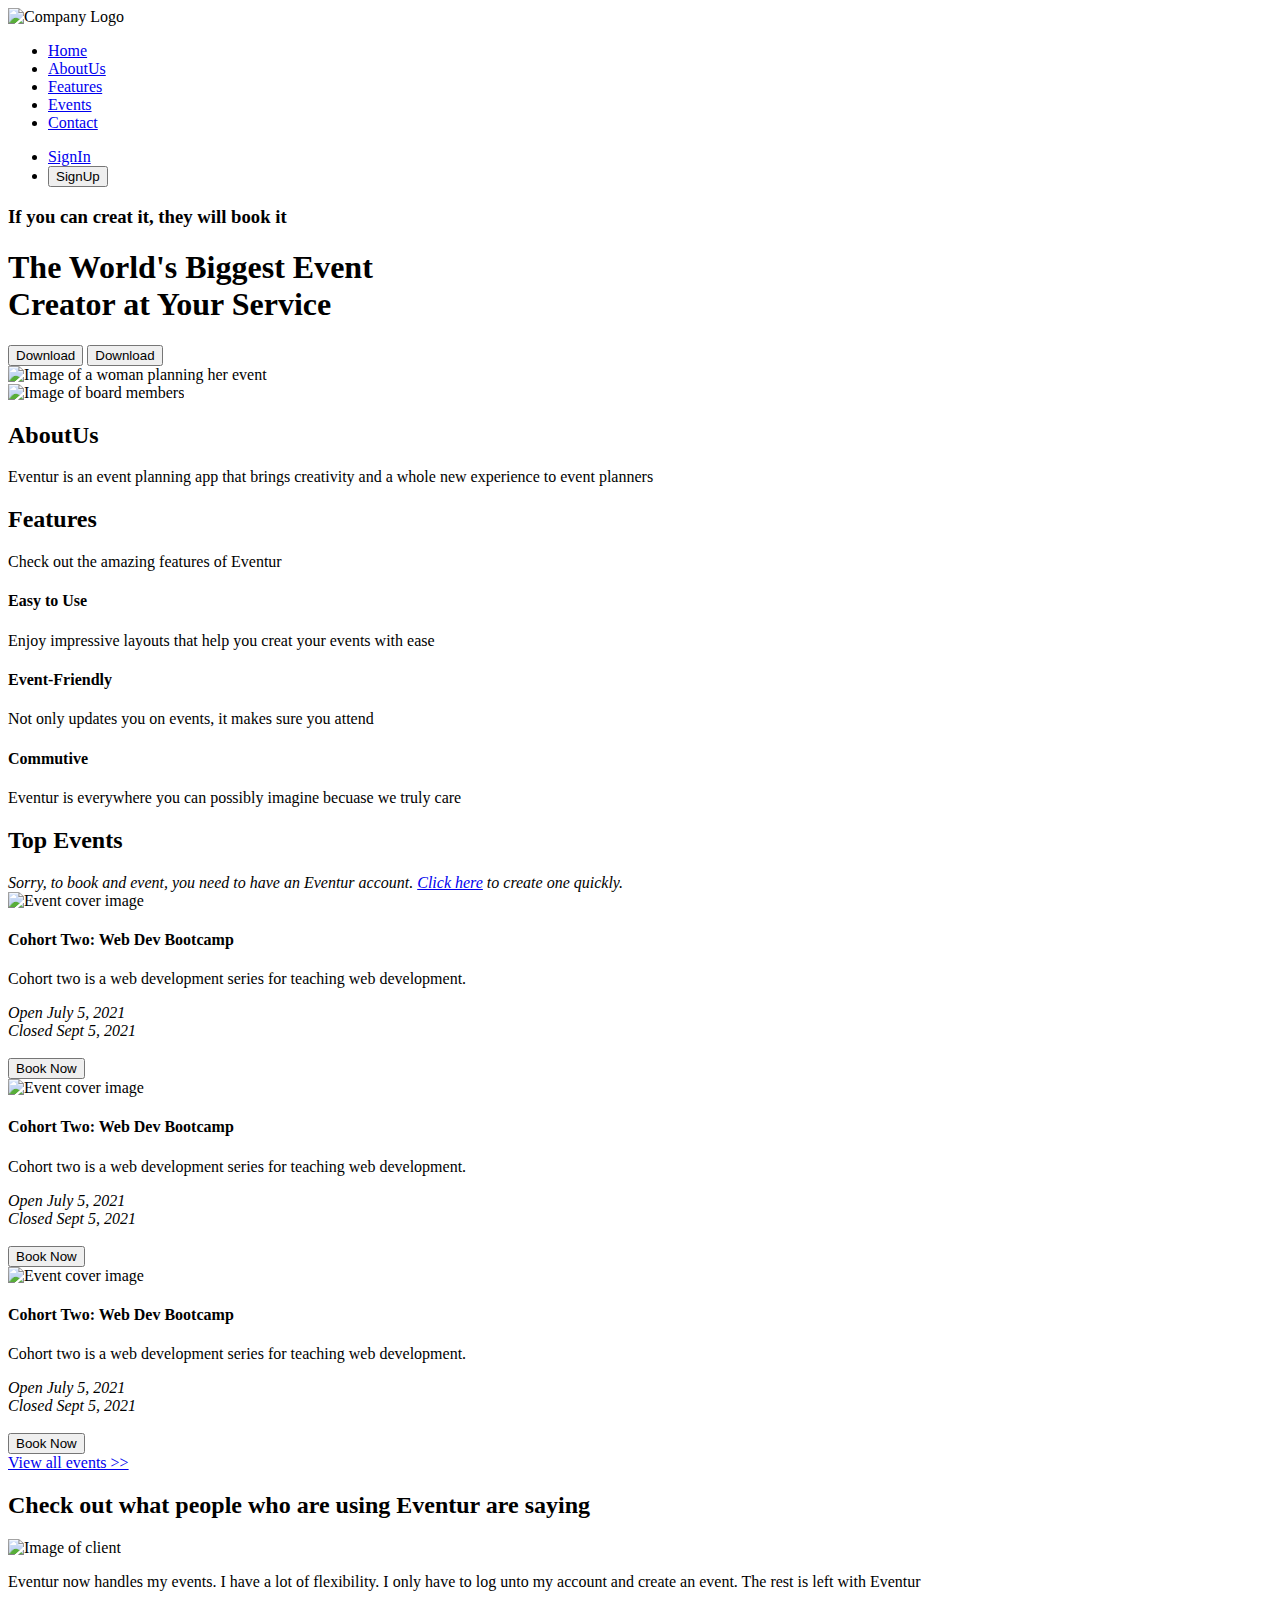
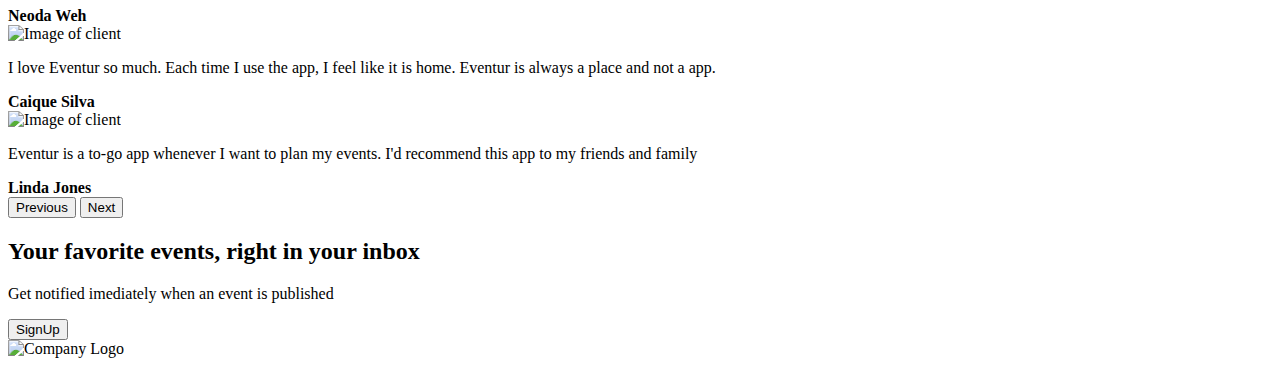
==== index.html @ 61d42c4d "Add files via upload" ====
<!DOCTYPE html>
<html lang="en" dir="ltr">
  <head>
    <meta charset="utf-8">
    <title>Eventur | Home</title>

    <!-- Code Debugged by Kwitee D. Gaylah -->

    <!-- Google Fonts -->
    <link href="https://fonts.googleapis.com/css2?family=Poppins:ital,wght@0,100;0,200;0,300;0,400;0,500;0,600;0,700;0,800;0,900;1,100;1,200;1,300;1,400;1,500;1,600;1,700;1,800;1,900&family=Raleway:ital,wght@0,100;0,200;0,300;0,400;0,500;0,600;0,700;0,800;0,900;1,100;1,200;1,300;1,400;1,500;1,600;1,700;1,800;1,900&display=swap" rel="stylesheet">

    <!-- Bootstrap CSS  -->
    <link href="https://cdn.jsdelivr.net/npm/bootstrap@5.0.2/dist/css/bootstrap.min.css" rel="stylesheet" integrity="sha384-EVSTQN3/azprG1Anm3QDgpJLIm9Nao0Yz1ztcQTwFspd3yD65VohhpuuCOmLASjC" crossorigin="anonymous">

    <!-- JavaScript Bundle with Popper -->
    <script src="https://cdn.jsdelivr.net/npm/bootstrap@5.0.2/dist/js/bootstrap.bundle.min.js" integrity="sha384-MrcW6ZMFYlzcLA8Nl+NtUVF0sA7MsXsP1UyJoMp4YLEuNSfAP+JcXn/tWtIaxVXM" crossorigin="anonymous"></script>

    <!-- Custom CSS -->
    <link rel="stylesheet" href="./css/styles.css">

    <!-- Fontawesome -->
    <link rel="stylesheet" href="https://pro.fontawesome.com/releases/v5.10.0/css/all.css" integrity="sha384-AYmEC3Yw5cVb3ZcuHtOA93w35dYTsvhLPVnYs9eStHfGJvOvKxVfELGroGkvsg+p" crossorigin="anonymous"/>
  </head>

  <body>
    <!-- Navigation & Hero Section -->

    <section id="hero">

      <!-- Navigation Bar -->

      <nav class="navbar navbar-expand-lg navbar-light bg-white">
        <div class="container">
        <img src="images/logo.png" alt="Company Logo">

        <ul class="navbar-nav">
          <li class="nav-item"><a class="nav-link active" href="index.html">Home</a></li>
          <li class="nav-item"><a class="nav-link" href="#about-us">AboutUs</a></li>
          <li class="nav-item"><a class="nav-link" href="#features">Features</a></li>
          <li class="nav-item"><a class="nav-link" href="#top-events">Events</a></li>
          <li class="nav-item"><a class="nav-link" href="#footer">Contact</a></li>
        </ul>

        <ul class="navbar-nav">
          <li class="nav-item"><a class="nav-link" href="#">SignIn</a></li>
          <li class="nav-item"> <button type="button" name="button" class="btn btn-sm btn-dark signup-btn">SignUp</button></li>
        </ul>
        </div>
      </nav>

      <!-- Hero Section -->

      <div class="container hero-content">
        <div class="row">

          <div class="col-6 hero-div">
            <h3>If you can creat it, they will book it</h3>
            <h1 >The World's Biggest Event <br>Creator at Your Service</h1>
            <button type="button" name="button" class="btn btn-dark hero-btn1 m"><i class="fab fa-google-play"></i> Download</button>
            <button type="button" name="button" class="btn btn-outline-dark hero-btn2 mx-3"><i class="fab fa-apple"></i> Download</button>
          </div>

          <div class="col-6 hero-div">
            <img src="images/event-planner.svg" alt="Image of a woman planning her event">
          </div>
      </div>
      </div>
    </section>

    <!-- About Us Section -->

    <section id="about-us">

      <div class="row">

        <div class="col-6">
          <img src="images/aboutus.jpg" alt="Image of board members" class="aboutus-img">
        </div>

        <div class="col-6">
          <h2>AboutUs</h2>
          <p class="aboutus-txt">Eventur is an event planning app that brings creativity and a whole new experience to event planners</p>

        </div>

      </div>
    </section>

    <!-- Features Section -->

    <section id="features">
      <h2>Features</h2>
      <p>Check out the amazing features of Eventur</p>

      <div class="row">

        <div class="col-4">
          <div class="icon-div">
            <i class="fas fa-mouse-alt"></i>
          </div>
          <h4>Easy to Use</h4>
          <p>Enjoy impressive layouts that help you creat your events with ease</p>
        </div>

      <!.. THE MOUSE ICON WON'T DISPLAY...>  
       
        <div class="col-4">
          <div class="icon-div">
            <i class="fas fa-calendar-minus"></i>
          </div>
          <h4>Event-Friendly</h4>
          <p>Not only updates you on events, it makes sure you attend</p>
        </div>

        <div class="col-4">
          <div class="icon-div">
            <i class="far fa-comment-dots"></i>
          </div>
          <h4>Commutive</h4>
          <p>Eventur is everywhere you can possibly imagine becuase we truly care</p>
        </div>
      </div>
    </section>

    <!-- Top Events Section -->

    <section id="top-events">
      <h2>Top Events</h2>

      <div class="alert-div">
        <i class="fas fa-exclamation-circle"> Sorry, to book and event, you need to have an Eventur account. <a href="#">Click here</a> to create one quickly.</i>
      </div>
      <div class="row">


        <div class="col-4">
          <div class="event-div">
            <img src="images/computer.jpg" alt="Event cover image" class="event-img">
            <h4>Cohort Two: Web Dev Bootcamp</h4>
            <p>Cohort two is a web development series for teaching web development.</p>
            <em>Open July 5, 2021</em><br>
            <em>Closed Sept 5, 2021</em><br><br>
            <button type="button" name="button" class="btn btn-dark event-btn">Book Now</button>
          </div>
        </div>

        <div class="col-4">
          <div class="event-div">
            <img src="images/wedding.jpg" alt="Event cover image" class="event-img">
            <h4>Cohort Two: Web Dev Bootcamp</h4>
            <p>Cohort two is a web development series for teaching web development.</p>
            <em>Open July 5, 2021</em><br>
            <em>Closed Sept 5, 2021</em><br><br>
            <button type="button" name="button" class="btn btn-dark event-btn">Book Now</button>
          </div>
        </div>

        <div class="col-4">
          <div class="event-div">
            <img src="images/wedding2.jpg" alt="Event cover image" class="event-img">
            <h4>Cohort Two: Web Dev Bootcamp</h4>
            <p>Cohort two is a web development series for teaching web development.</p>
            <em>Open July 5, 2021</em><br>
            <em>Closed Sept 5, 2021</em><br><br>
            <button type="button" name="button" class="btn btn-dark event-btn">Book Now</button>
          </div>
        </div>
      </div>
      <a href="events.html">View all events >> </a>

    </section>

    <!-- Testimonials Section -->

    <section id="testimonials">

        <h2>Check out what people who are using Eventur are saying</h2>

      <div id="carouselExampleControlsNoTouching" class="carousel slide" data-bs-touch="false" data-bs-interval="false">
        <div class="carousel-inner">
          <div class="carousel-item active client-div">
            <img src="images/neoda.jpg" alt="Image of client" class="client-img">
            <p>Eventur now handles my events. I have a lot of flexibility. I only have to log unto my account and create an event. The rest is left with Eventur</p>
            <strong>Neoda Weh</strong>
          </div>
          <div class="carousel-item client-div">
            <img src="images/ciaque.jpg" alt="Image of client" class="client-img">
            <p>I love Eventur so much. Each time I use the app, I feel like it is home. Eventur is always a place and not a app.</p>
            <strong>Caique Silva</strong>
          </div>
          <div class="carousel-item client-div">
            <img src="images/linda.jpg" alt="Image of client" class="client-img">
            <p>Eventur is a to-go app whenever I want to plan my events. I'd recommend this app to my friends and family</p>
            <strong>Linda Jones</strong>
          </div>
        </div>
        <button class="carousel-control-prev" type="button" data-bs-target="#carouselExampleControlsNoTouching" data-bs-slide="prev">
          <span class="carousel-control-prev-icon" aria-hidden="true"></span>
          <span class="visually-hidden">Previous</span>
        </button>
        <button class="carousel-control-next" type="button" data-bs-target="#carouselExampleControlsNoTouching" data-bs-slide="next">
          <span class="carousel-control-next-icon" aria-hidden="true"></span>
          <span class="visually-hidden">Next</span>
        </button>
      </div>

    </section>

    <!-- Call to Action Section -->

    <section id="cta">
      <h2>Your favorite events, right in your inbox</h2>
      <p>Get notified imediately when an event is published</p>
      <button type="button" name="button" class="btn btn-dark cta-btn">SignUp</button>
    </section>

    <!-- Footer Section -->

    <footer id="footer">
      <div class="icons-div">
        <img src="images/logo.png" alt="Company Logo"><br>
        <i class="fab fa-facebook contact-icon"></i>
        <i class="fab fa-instagram contact-icon"></i>
        <i class="fab fa-skype contact-icon"></i>
        <i class="fab fa-twitter contact-icon"></i>
        <i class="fab fa-youtube contact-icon"></i>
      </div>
    </footer>

  </body>
</html>
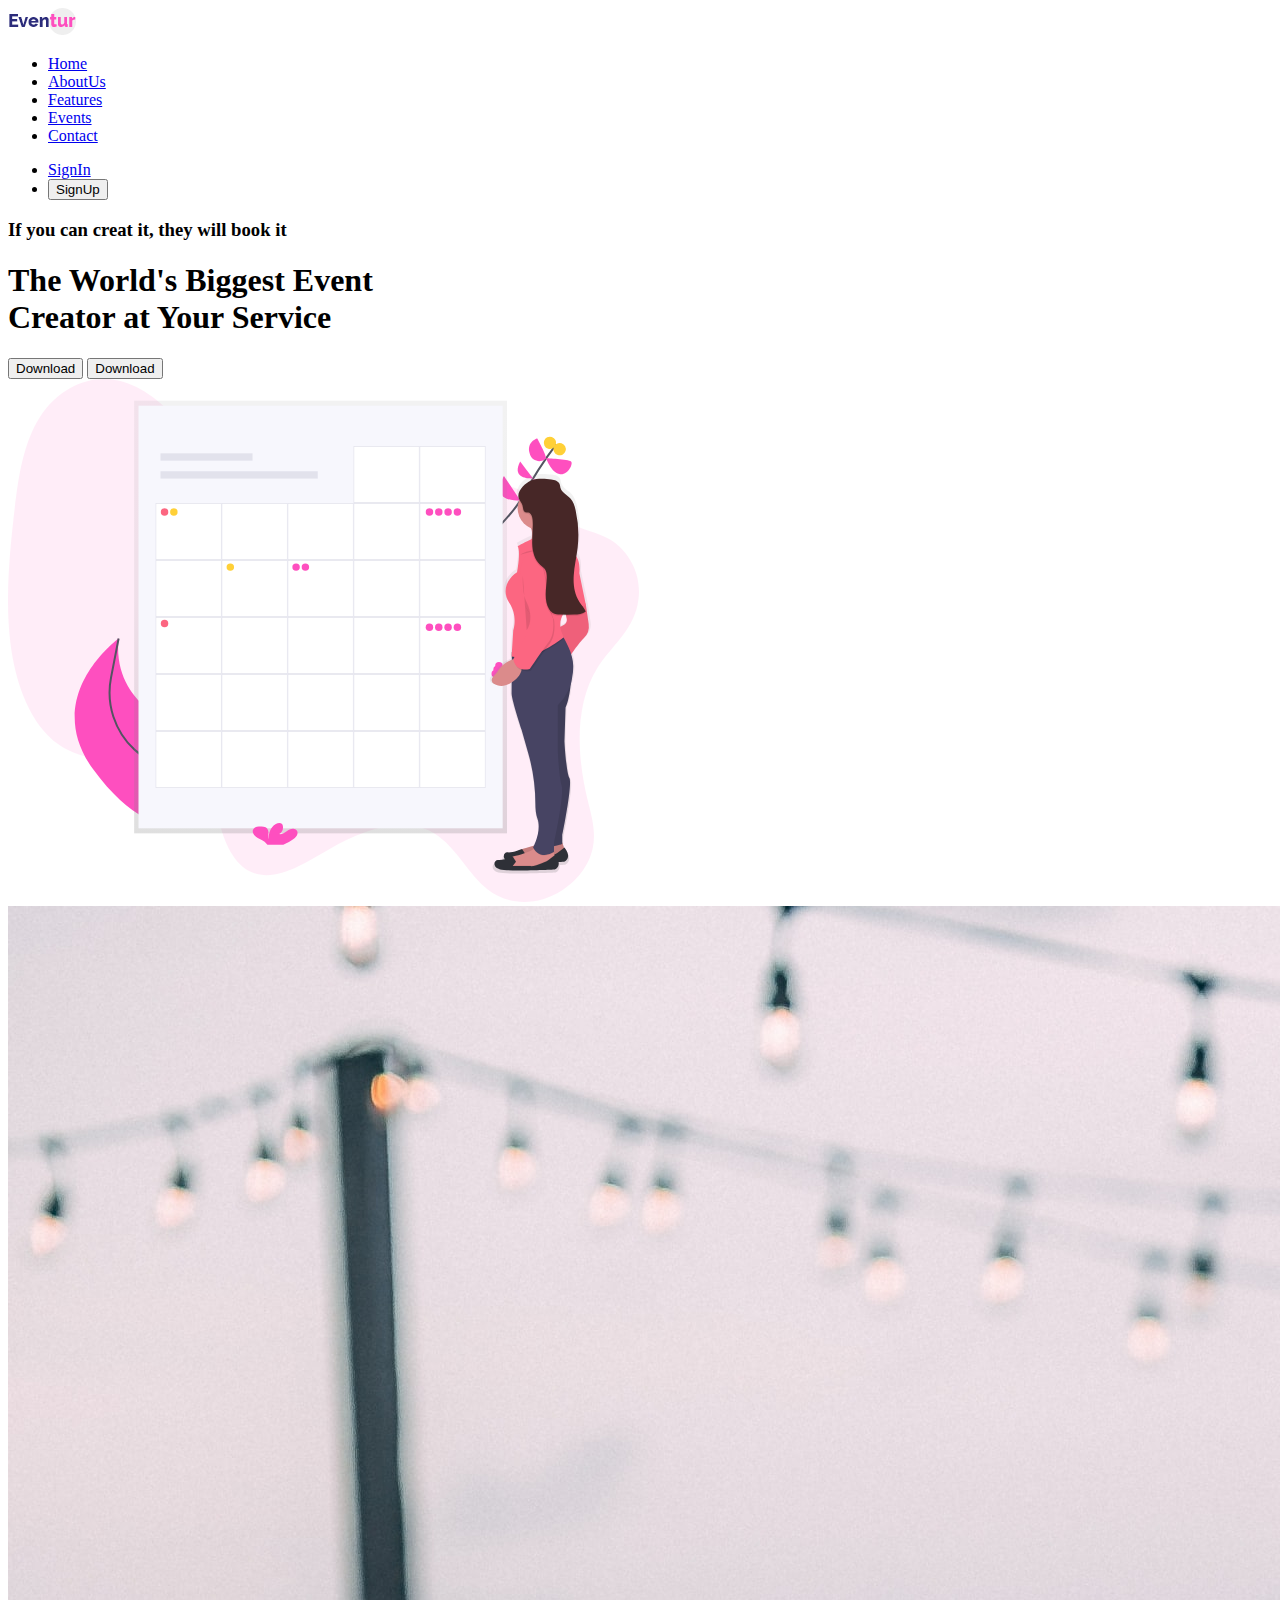
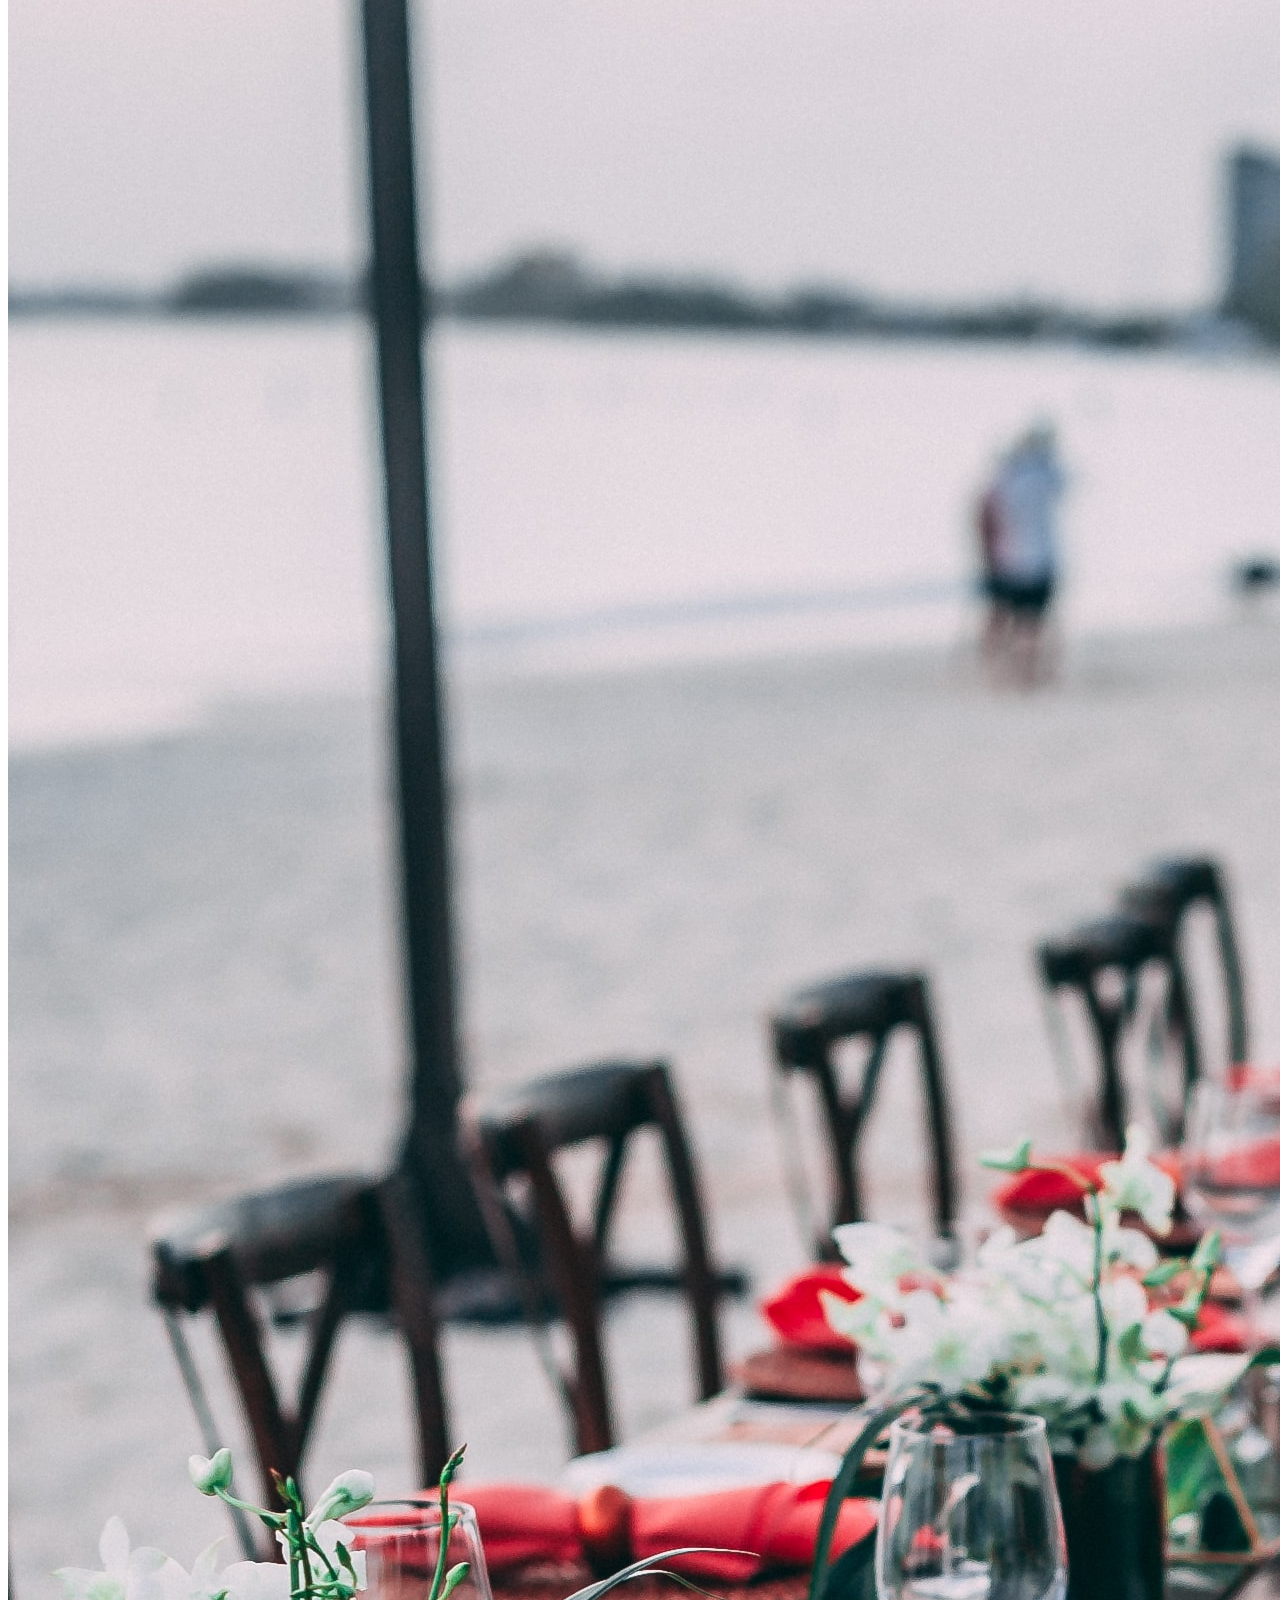
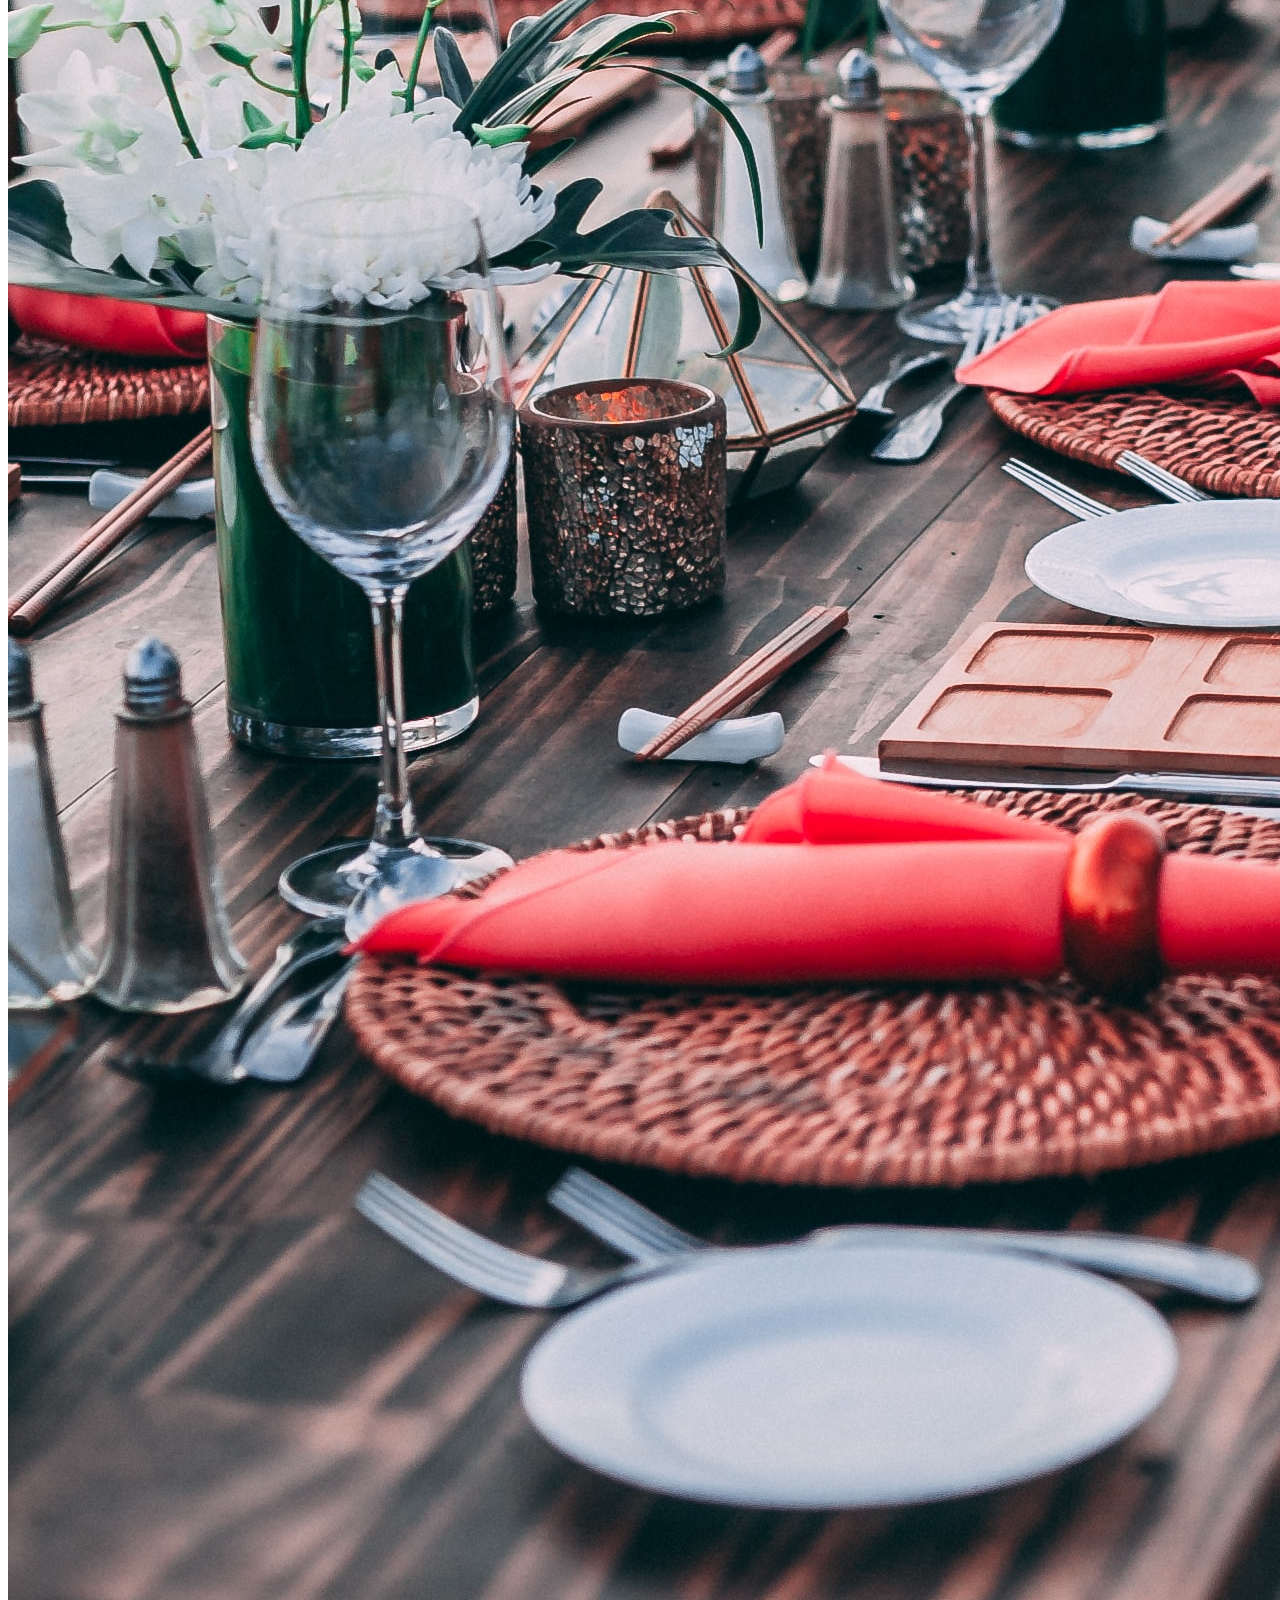
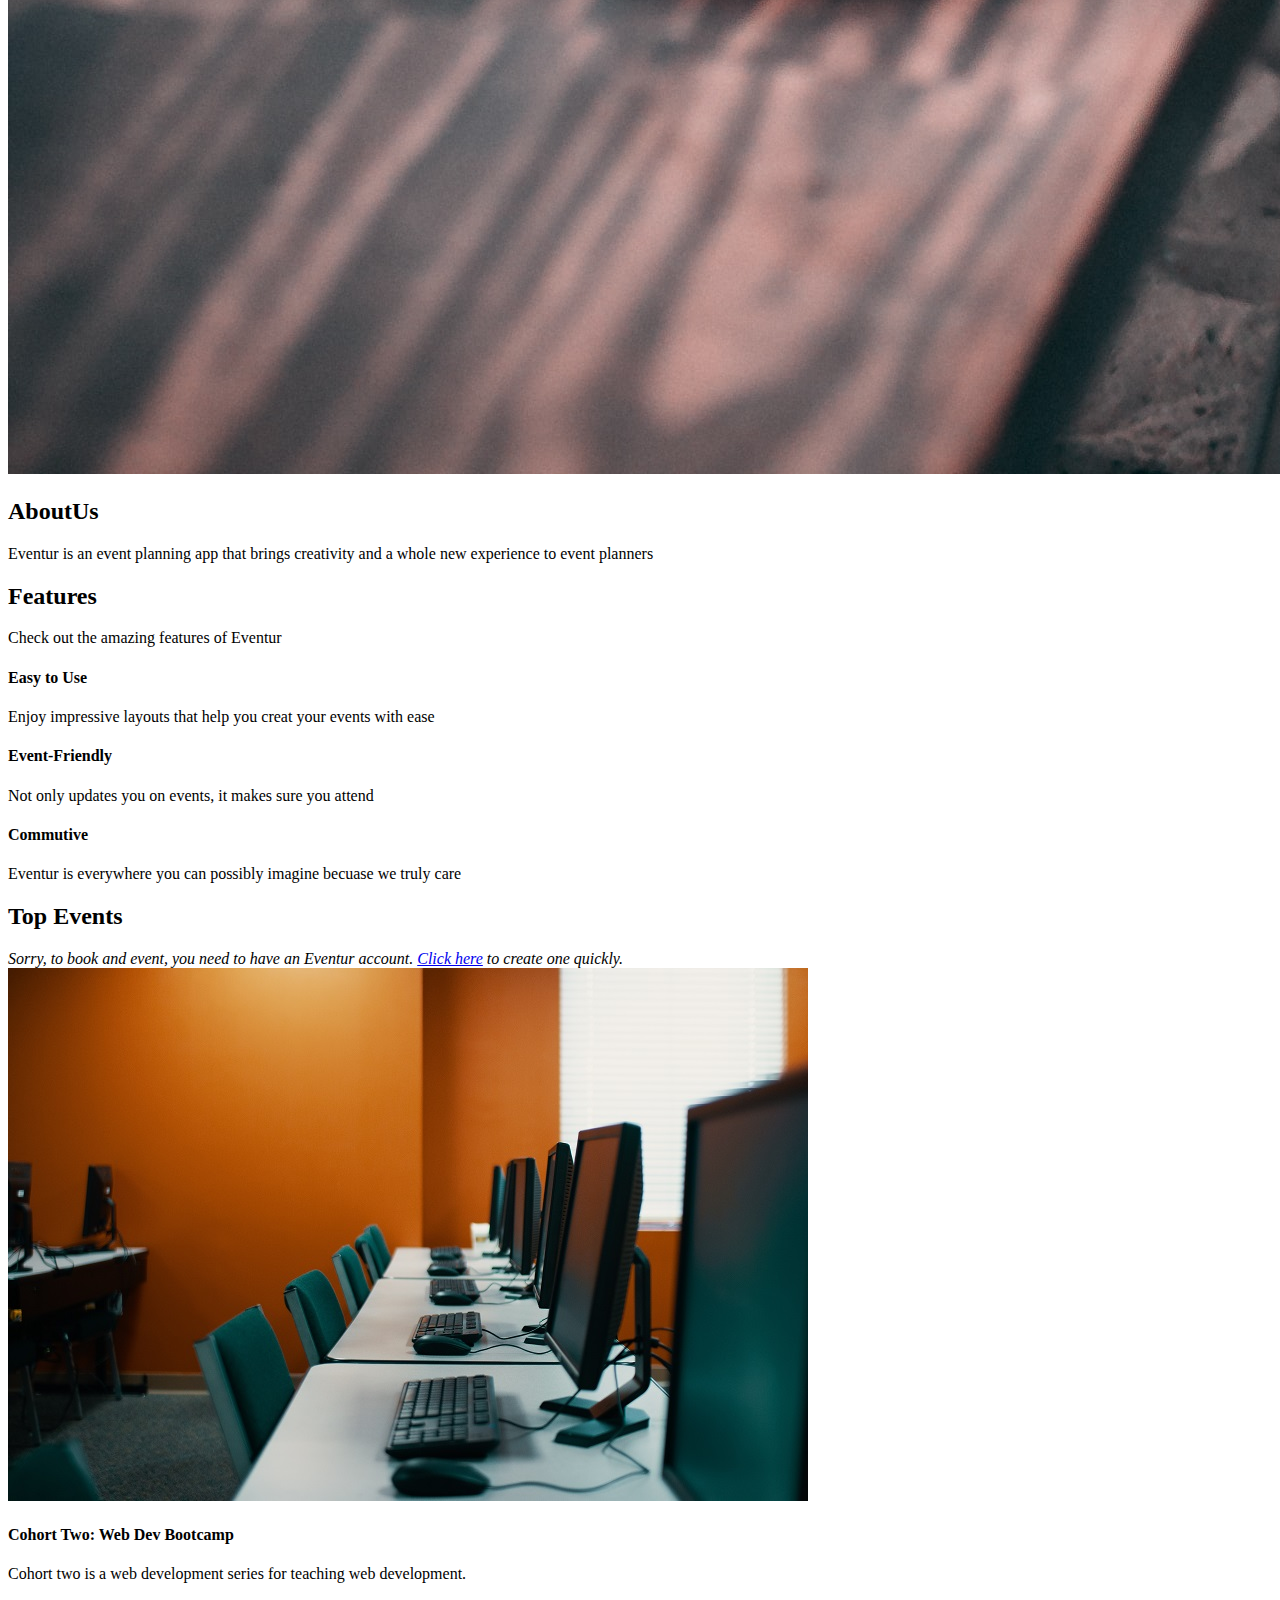
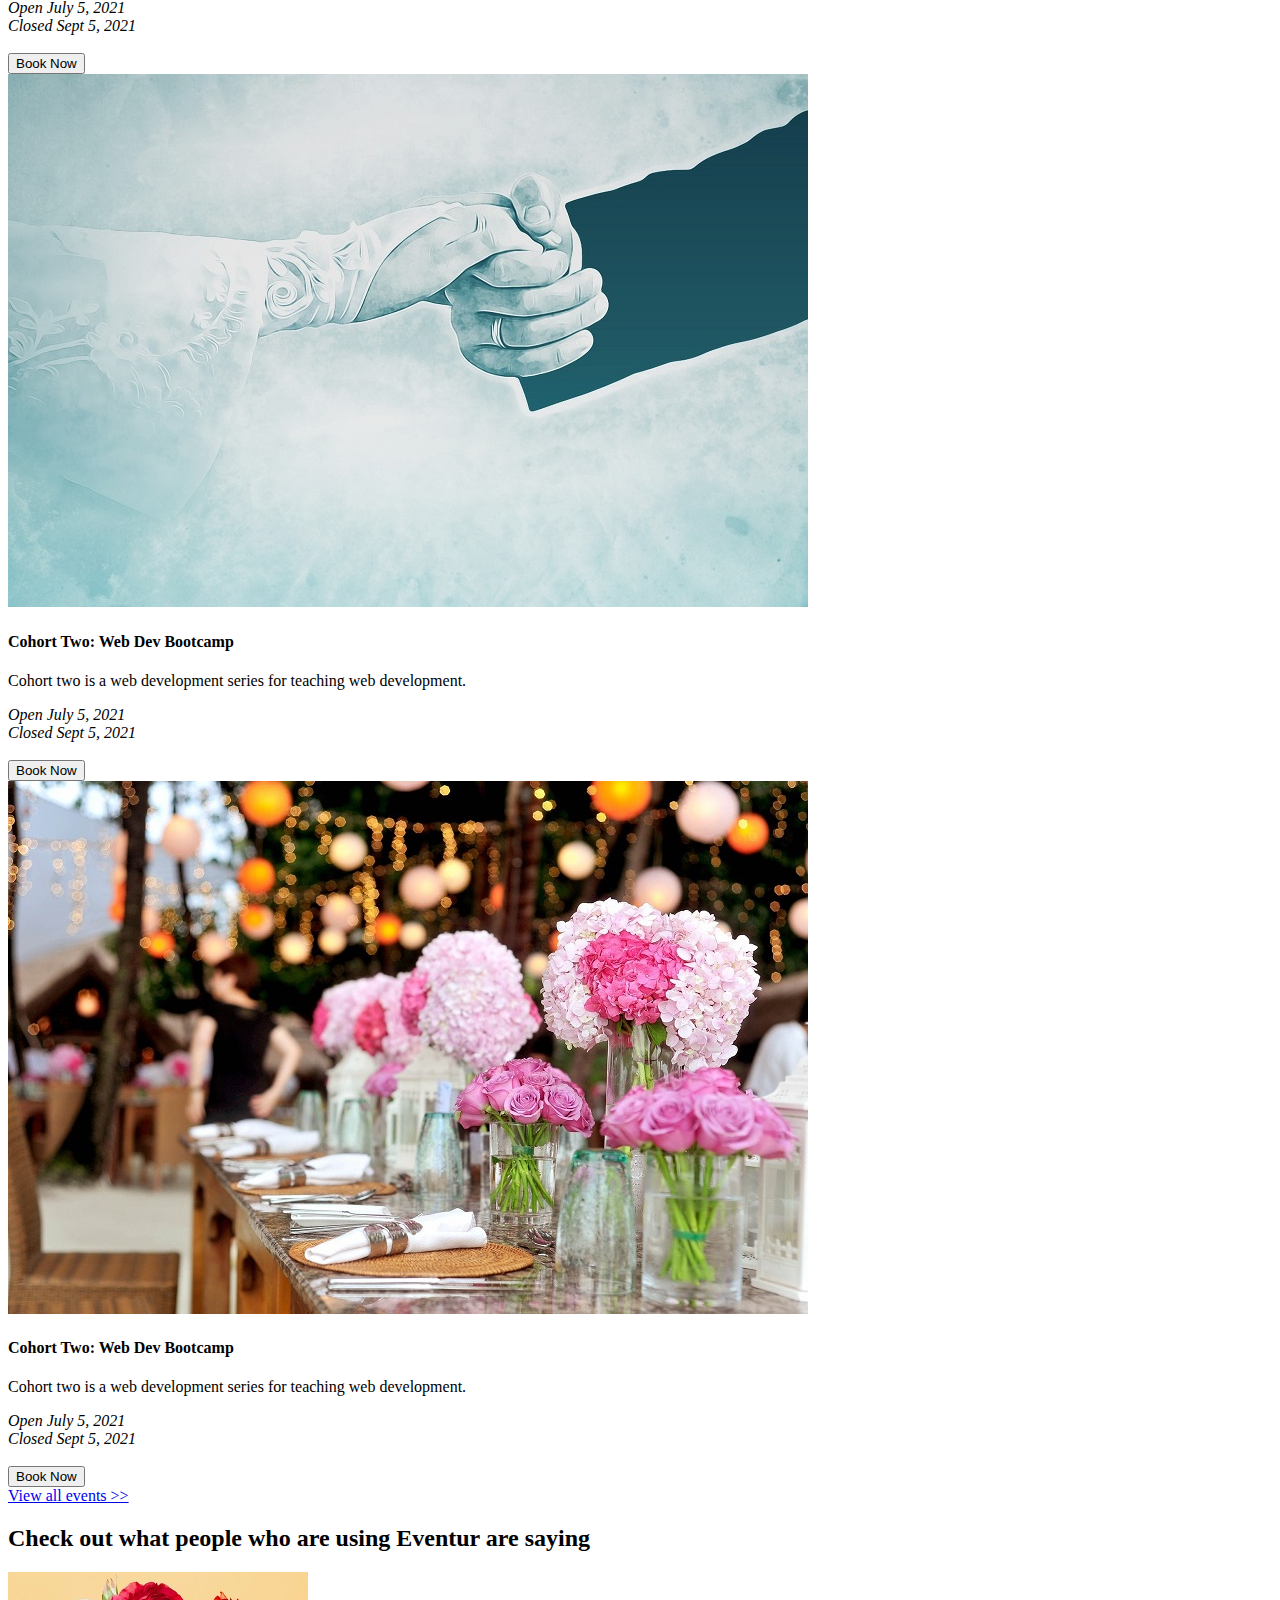
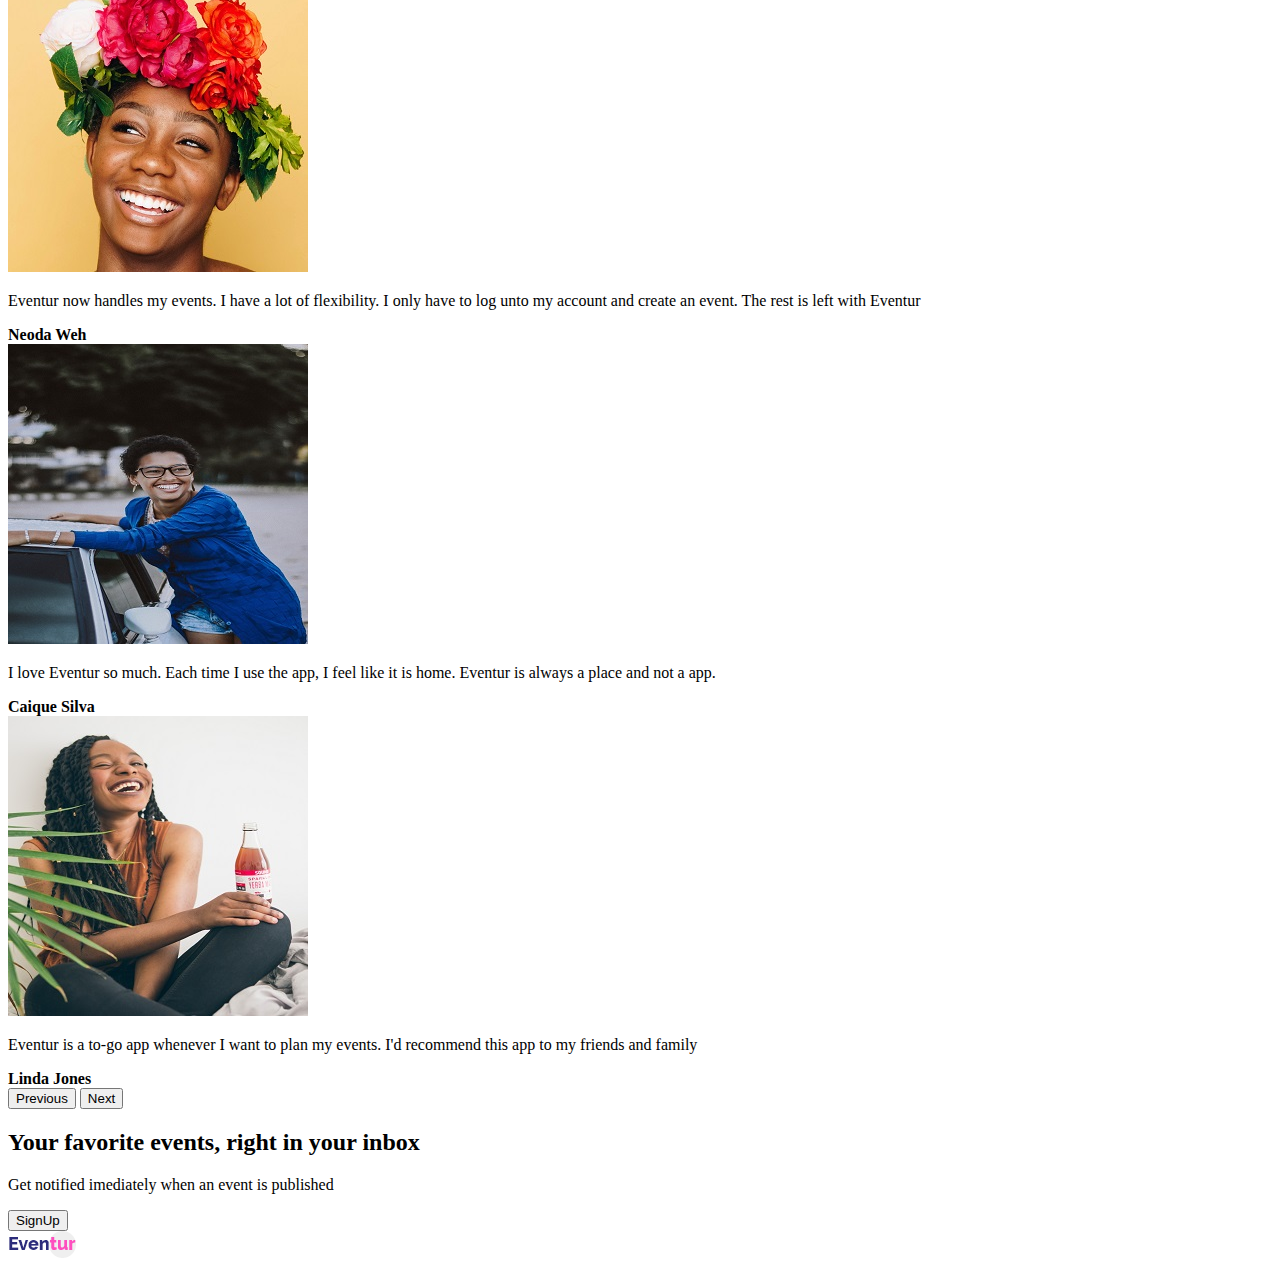
==== commit 2ebcf835: "Update index.html" ====
--- a/index.html
+++ b/index.html
@@ -31,7 +31,7 @@
 
       <nav class="navbar navbar-expand-lg navbar-light bg-white">
         <div class="container">
-        <img src="images/logo.png" alt="Company Logo">
+        <img src="logo.png" alt="Company Logo">
 
         <ul class="navbar-nav">
           <li class="nav-item"><a class="nav-link active" href="index.html">Home</a></li>
@@ -61,7 +61,7 @@
           </div>
 
           <div class="col-6 hero-div">
-            <img src="images/event-planner.svg" alt="Image of a woman planning her event">
+            <img src="event-planner.svg" alt="Image of a woman planning her event">
           </div>
       </div>
       </div>
@@ -74,7 +74,7 @@
       <div class="row">
 
         <div class="col-6">
-          <img src="images/aboutus.jpg" alt="Image of board members" class="aboutus-img">
+          <img src="aboutus.jpg" alt="Image of board members" class="aboutus-img">
         </div>
 
         <div class="col-6">
@@ -135,7 +135,7 @@
 
         <div class="col-4">
           <div class="event-div">
-            <img src="images/computer.jpg" alt="Event cover image" class="event-img">
+            <img src="computer.jpg" alt="Event cover image" class="event-img">
             <h4>Cohort Two: Web Dev Bootcamp</h4>
             <p>Cohort two is a web development series for teaching web development.</p>
             <em>Open July 5, 2021</em><br>
@@ -146,7 +146,7 @@
 
         <div class="col-4">
           <div class="event-div">
-            <img src="images/wedding.jpg" alt="Event cover image" class="event-img">
+            <img src="wedding.jpg" alt="Event cover image" class="event-img">
             <h4>Cohort Two: Web Dev Bootcamp</h4>
             <p>Cohort two is a web development series for teaching web development.</p>
             <em>Open July 5, 2021</em><br>
@@ -157,7 +157,7 @@
 
         <div class="col-4">
           <div class="event-div">
-            <img src="images/wedding2.jpg" alt="Event cover image" class="event-img">
+            <img src="wedding2.jpg" alt="Event cover image" class="event-img">
             <h4>Cohort Two: Web Dev Bootcamp</h4>
             <p>Cohort two is a web development series for teaching web development.</p>
             <em>Open July 5, 2021</em><br>
@@ -179,17 +179,17 @@
       <div id="carouselExampleControlsNoTouching" class="carousel slide" data-bs-touch="false" data-bs-interval="false">
         <div class="carousel-inner">
           <div class="carousel-item active client-div">
-            <img src="images/neoda.jpg" alt="Image of client" class="client-img">
+            <img src="neoda.jpg" alt="Image of client" class="client-img">
             <p>Eventur now handles my events. I have a lot of flexibility. I only have to log unto my account and create an event. The rest is left with Eventur</p>
             <strong>Neoda Weh</strong>
           </div>
           <div class="carousel-item client-div">
-            <img src="images/ciaque.jpg" alt="Image of client" class="client-img">
+            <img src="ciaque.jpg" alt="Image of client" class="client-img">
             <p>I love Eventur so much. Each time I use the app, I feel like it is home. Eventur is always a place and not a app.</p>
             <strong>Caique Silva</strong>
           </div>
           <div class="carousel-item client-div">
-            <img src="images/linda.jpg" alt="Image of client" class="client-img">
+            <img src="linda.jpg" alt="Image of client" class="client-img">
             <p>Eventur is a to-go app whenever I want to plan my events. I'd recommend this app to my friends and family</p>
             <strong>Linda Jones</strong>
           </div>
@@ -218,7 +218,7 @@
 
     <footer id="footer">
       <div class="icons-div">
-        <img src="images/logo.png" alt="Company Logo"><br>
+        <img src="logo.png" alt="Company Logo"><br>
         <i class="fab fa-facebook contact-icon"></i>
         <i class="fab fa-instagram contact-icon"></i>
         <i class="fab fa-skype contact-icon"></i>
